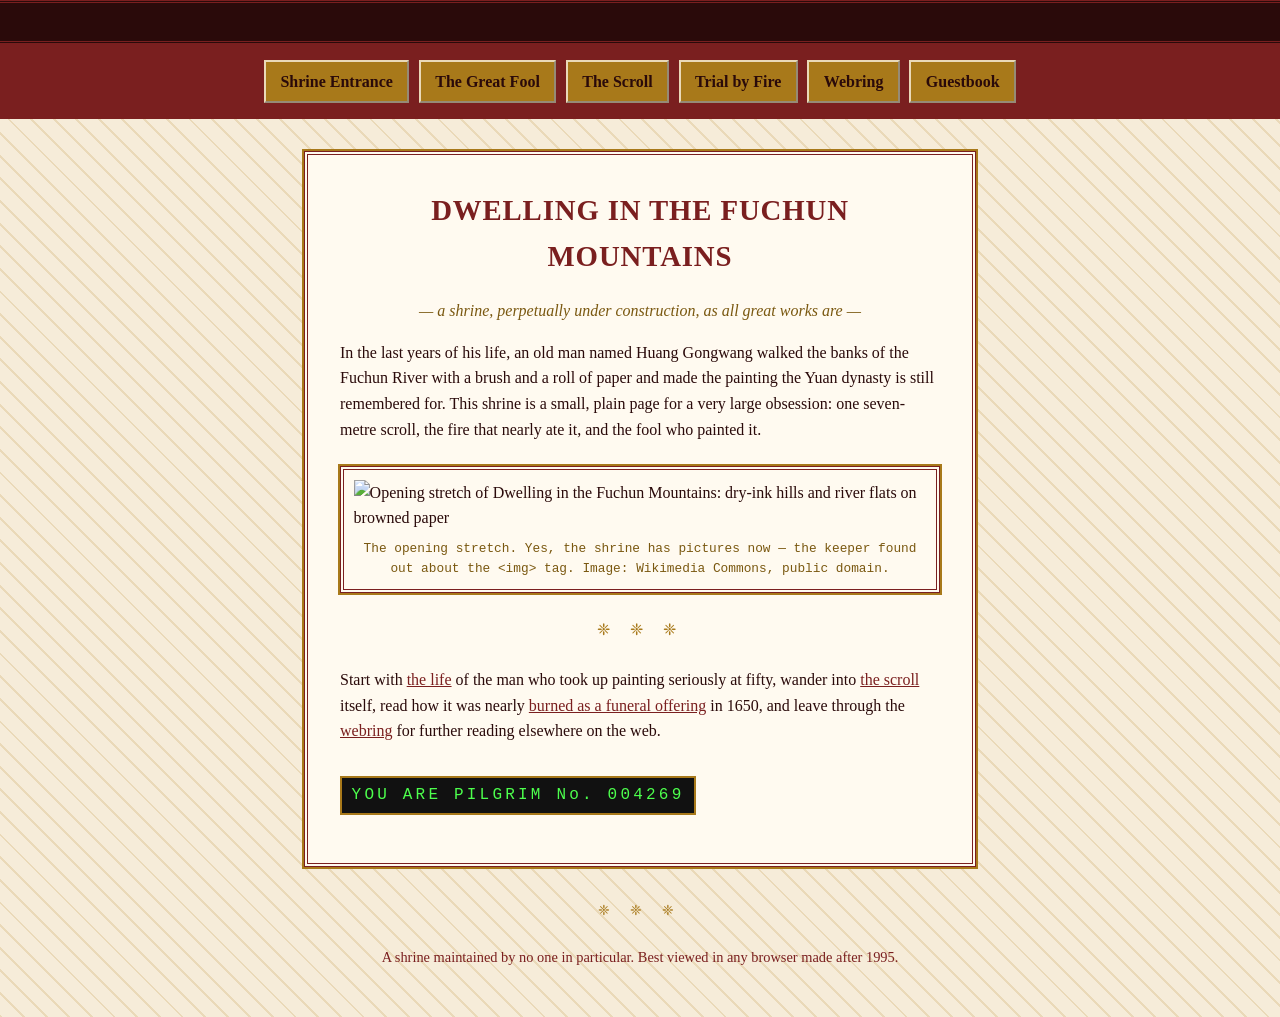
==== index.html @ 2558cc36 "riff: hang the paintings and reopen the guestbook Hotlink the scroll itself from Wikimedia Commons —" ====
<!doctype html>
<html lang="en">
  <head>
    <meta charset="UTF-8" />
    <meta name="viewport" content="width=device-width, initial-scale=1.0" />
    <title>The Fuchun Shrine ~ Dwelling in the Fuchun Mountains</title>
    <link rel="stylesheet" href="./styles.css" />
  </head>
  <body>
    <div class="ticker" aria-hidden="true">
      <p class="ticker-track">
        ☆ WELCOME, PILGRIM, TO THE FUCHUN SHRINE ☆ PAINTED 1348&ndash;1350 ☆
        BEST VIEWED AT 800&times;600 ☆ NO FRAMES · NO PLUGINS · NO JAVASCRIPT ☆
        WELCOME, PILGRIM, TO THE FUCHUN SHRINE ☆ PAINTED 1348&ndash;1350 ☆ BEST
        VIEWED AT 800&times;600 ☆ NO FRAMES · NO PLUGINS · NO JAVASCRIPT ☆
      </p>
    </div>
    <header>
      <nav aria-label="Primary">
        <a href="./index.html">Shrine Entrance</a>
        <a href="./life.html">The Great Fool</a>
        <a href="./scroll.html">The Scroll</a>
        <a href="./fire.html">Trial by Fire</a>
        <a href="./links.html">Webring</a>
        <a href="./guestbook.html">Guestbook</a>
      </nav>
    </header>
    <main>
      <h1>Dwelling in the Fuchun Mountains</h1>
      <p class="subtitle blink">
        — a shrine, perpetually under construction, as all great works are —
      </p>

      <p data-testid="intro">
        In the last years of his life, an old man named Huang Gongwang walked
        the banks of the Fuchun River with a brush and a roll of paper and
        made the painting the Yuan dynasty is still remembered for. This
        shrine is a small, plain page for a very large obsession: one
        seven-metre scroll, the fire that nearly ate it, and the fool who
        painted it.
      </p>

      <figure class="plate">
        <img
          src="https://upload.wikimedia.org/wikipedia/commons/d/d2/Dwelling_in_the_Fuchun_Mountains_%28first_half%29.JPG"
          alt="Opening stretch of Dwelling in the Fuchun Mountains: dry-ink hills and river flats on browned paper"
          loading="lazy"
        />
        <figcaption>
          The opening stretch. Yes, the shrine has pictures now &mdash; the
          keeper found out about the &lt;img&gt; tag. Image: Wikimedia
          Commons, public domain.
        </figcaption>
      </figure>

      <p class="divider" aria-hidden="true">❈ ❈ ❈</p>

      <p>
        Start with <a href="./life.html">the life</a> of the man who took up
        painting seriously at fifty, wander into
        <a href="./scroll.html">the scroll</a> itself, read how it was nearly
        <a href="./fire.html">burned as a funeral offering</a> in 1650, and
        leave through the <a href="./links.html">webring</a> for further
        reading elsewhere on the web.
      </p>

      <p class="counter">YOU ARE PILGRIM No. 004269</p>
    </main>
    <footer>
      <p class="divider" aria-hidden="true">❈ ❈ ❈</p>
      <p>
        A shrine maintained by no one in particular. Best viewed in any
        browser made after 1995.
      </p>
    </footer>
  </body>
</html>
---- styles.css ----
:root {
  --ink: #2a0a0a;
  --seal: #7a1f1f;
  --gold: #a8791a;
  --gold-deep: #7a5810;
  --parchment: #f6ecd9;
  --parchment-dark: #ead9b8;
  --paper: #fffaf0;
}

* {
  box-sizing: border-box;
}

body {
  margin: 0;
  padding: 0;
  font-family: Georgia, "Times New Roman", serif;
  color: var(--ink);
  background-color: var(--parchment);
  background-image: repeating-linear-gradient(
    45deg,
    var(--parchment-dark) 0,
    var(--parchment-dark) 2px,
    transparent 2px,
    transparent 16px
  );
  line-height: 1.6;
}

a {
  color: var(--seal);
}

a:visited {
  color: #55365a;
}

/* the marquee every good shrine deserves */
.ticker {
  overflow: hidden;
  white-space: nowrap;
  border-top: 3px double var(--seal);
  border-bottom: 3px double var(--seal);
  background: var(--ink);
}

.ticker-track {
  display: inline-block;
  margin: 0;
  padding: 0.4rem 0 0.4rem 100%;
  color: var(--gold);
  font-weight: bold;
  letter-spacing: 0.05em;
  animation: ticker 26s linear infinite;
}

@keyframes ticker {
  from {
    transform: translateX(0);
  }

  to {
    transform: translateX(-100%);
  }
}

.blink {
  animation: blink 1.6s steps(1) infinite;
}

@keyframes blink {
  50% {
    opacity: 0.15;
  }
}

@media (prefers-reduced-motion: reduce) {
  .ticker-track,
  .blink {
    animation: none;
  }
}

header nav[aria-label="Primary"] {
  display: flex;
  flex-wrap: wrap;
  justify-content: center;
  gap: 0.6rem;
  padding: 1rem;
  background: var(--seal);
}

header nav[aria-label="Primary"] a {
  display: inline-block;
  padding: 0.4rem 0.9rem;
  border: 2px outset var(--parchment-dark);
  background: var(--gold);
  color: var(--ink);
  font-weight: bold;
  text-decoration: none;
}

header nav[aria-label="Primary"] a:hover,
header nav[aria-label="Primary"] a:focus {
  border-style: inset;
}

main {
  max-width: 42rem;
  margin: 2rem auto;
  padding: 2rem;
  background: var(--paper);
  border: 4px double var(--seal);
  box-shadow: 0 0 0 2px var(--gold);
}

h1 {
  margin-top: 0;
  color: var(--seal);
  font-size: 1.8rem;
  letter-spacing: 0.03em;
  text-align: center;
  text-transform: uppercase;
}

h2 {
  color: var(--seal);
  border-bottom: 2px solid var(--gold);
  padding-bottom: 0.2rem;
}

.subtitle {
  margin-top: 0;
  color: var(--gold-deep);
  font-style: italic;
  text-align: center;
}

.divider {
  margin: 1.5rem 0;
  color: var(--gold);
  letter-spacing: 0.5rem;
  text-align: center;
}

.counter {
  display: inline-block;
  margin-top: 1rem;
  padding: 0.3rem 0.6rem;
  border: 2px solid var(--gold);
  background: #111;
  color: #4dff4d;
  font-family: "Courier New", monospace;
  letter-spacing: 0.2rem;
}

.badges {
  display: flex;
  flex-wrap: wrap;
  gap: 0.5rem;
  justify-content: center;
  margin: 1.5rem 0;
  padding: 0;
  list-style: none;
}

.badges li {
  padding: 0.35rem 0.7rem;
  border: 2px ridge var(--gold);
  background: var(--parchment-dark);
  font-family: "Courier New", monospace;
  font-size: 0.8rem;
  text-align: center;
}

blockquote {
  margin: 1.5rem 0;
  padding: 0.5rem 1rem;
  border-left: 4px solid var(--gold);
  background: var(--parchment);
  font-style: italic;
}

.guestbook {
  margin: 0;
  padding: 0;
  list-style: none;
}

.guestbook .entry + .entry {
  margin-top: 1.2rem;
  border-top: 1px dashed var(--gold);
  padding-top: 1.2rem;
}

.entry-meta {
  margin: 0 0 0.3rem;
  color: var(--gold-deep);
  font-family: "Courier New", monospace;
  font-size: 0.85rem;
}

/* plates: hotlinked from Commons, public domain, the 1999 way */
.plate {
  margin: 1.5rem 0;
  padding: 0.6rem;
  border: 4px double var(--seal);
  background: var(--paper);
  box-shadow: 0 0 0 2px var(--gold);
}

.plate img {
  display: block;
  width: 100%;
  height: auto;
}

.plate figcaption {
  margin-top: 0.5rem;
  color: var(--gold-deep);
  font-family: "Courier New", monospace;
  font-size: 0.8rem;
  text-align: center;
}

/* the whole scroll in one strip; the scrollbar is the table edge */
.unroll {
  overflow-x: auto;
}

.unroll img {
  height: 160px;
  width: auto;
  max-width: none;
}

.sign-form {
  margin: 1.5rem 0;
  padding: 1rem;
  border: 2px ridge var(--gold);
  background: var(--parchment);
}

.sign-form label {
  display: block;
  margin-top: 0.8rem;
  color: var(--gold-deep);
  font-family: "Courier New", monospace;
  font-size: 0.85rem;
}

.sign-form input,
.sign-form textarea {
  display: block;
  width: 100%;
  margin-top: 0.2rem;
  padding: 0.4rem;
  border: 2px inset var(--parchment-dark);
  background: var(--paper);
  color: var(--ink);
  font-family: Georgia, "Times New Roman", serif;
  font-size: 1rem;
}

.sign-form button {
  margin-top: 1rem;
  padding: 0.4rem 1.2rem;
  border: 2px outset var(--parchment-dark);
  background: var(--gold);
  color: var(--ink);
  font-family: Georgia, "Times New Roman", serif;
  font-size: 1rem;
  font-weight: bold;
  cursor: pointer;
}

.sign-form button:hover,
.sign-form button:focus {
  border-style: inset;
}

footer {
  max-width: 42rem;
  margin: 0 auto 3rem;
  padding: 0 2rem;
  color: var(--seal);
  font-size: 0.9rem;
  text-align: center;
}
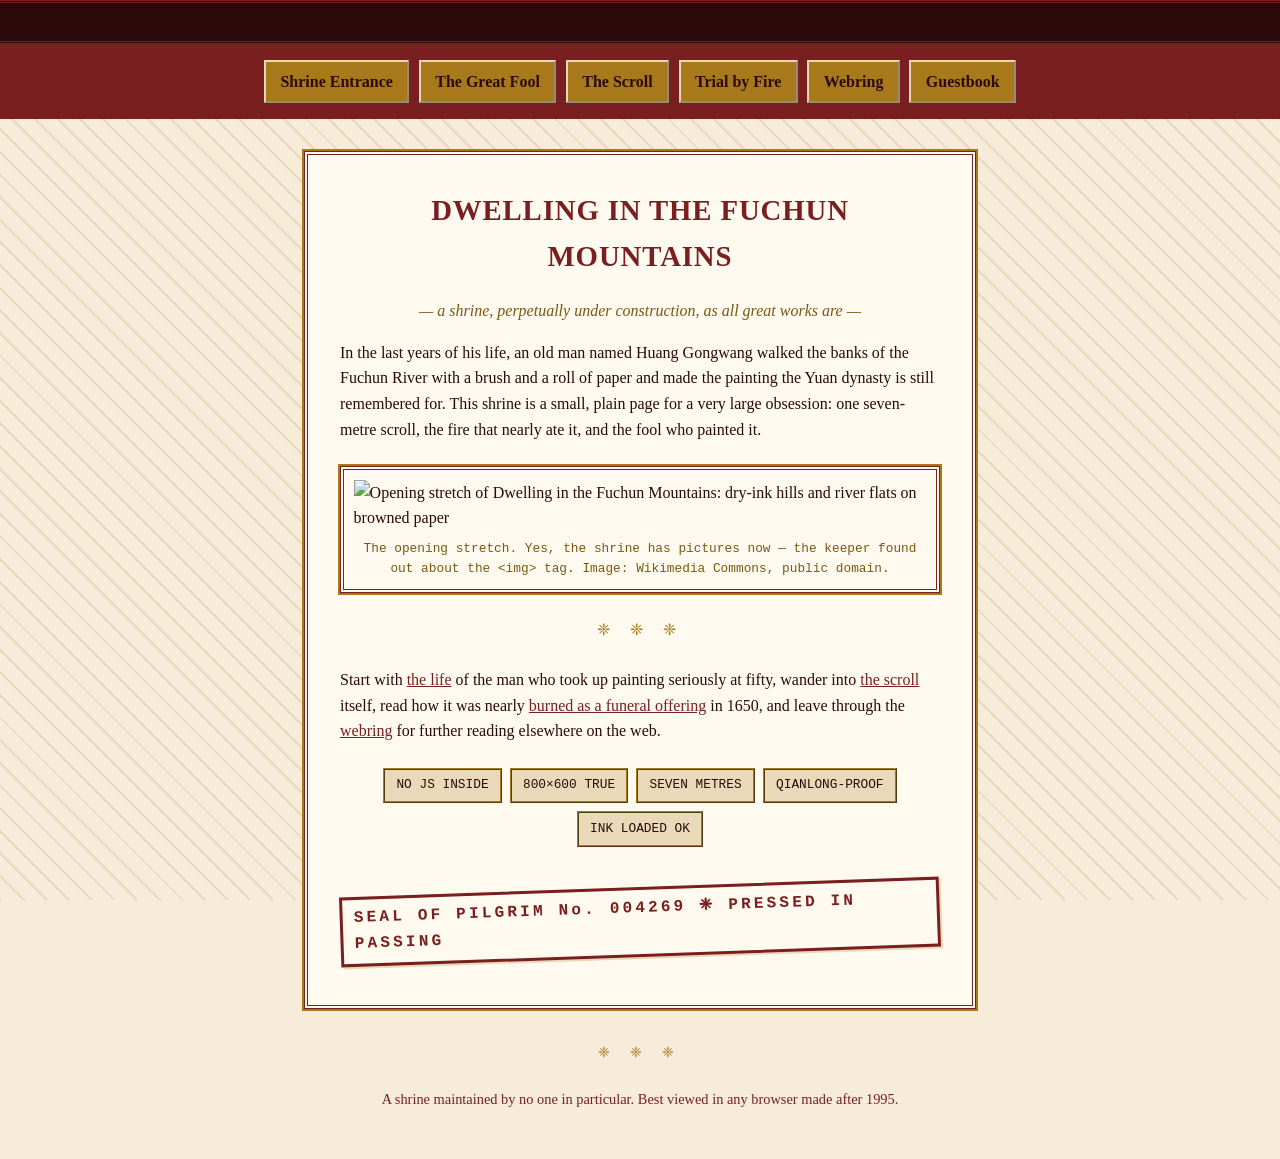
==== commit a92fce38: "riff: painting behind the parchment, seal counter, stickers, wet ink Co-Authored-By: Claude Fable 5 " ====
--- a/index.html
+++ b/index.html
@@ -64,7 +64,15 @@
         reading elsewhere on the web.
       </p>
 
-      <p class="counter">YOU ARE PILGRIM No. 004269</p>
+      <ul class="badges">
+        <li>NO JS INSIDE</li>
+        <li>800&times;600 TRUE</li>
+        <li>SEVEN METRES</li>
+        <li>QIANLONG-PROOF</li>
+        <li>INK LOADED OK</li>
+      </ul>
+
+      <p class="counter">SEAL OF PILGRIM No. 004269 ❈ PRESSED IN PASSING</p>
     </main>
     <footer>
       <p class="divider" aria-hidden="true">❈ ❈ ❈</p>
--- a/styles.css
+++ b/styles.css
@@ -18,13 +18,18 @@
   font-family: Georgia, "Times New Roman", serif;
   color: var(--ink);
   background-color: var(--parchment);
-  background-image: repeating-linear-gradient(
-    45deg,
-    var(--parchment-dark) 0,
-    var(--parchment-dark) 2px,
-    transparent 2px,
-    transparent 16px
-  );
+  background-image:
+    repeating-linear-gradient(
+      45deg,
+      var(--parchment-dark) 0,
+      var(--parchment-dark) 2px,
+      transparent 2px,
+      transparent 16px
+    ),
+    linear-gradient(rgb(246 236 217 / 88%), rgb(246 236 217 / 88%)),
+    url("https://upload.wikimedia.org/wikipedia/commons/d/d2/Dwelling_in_the_Fuchun_Mountains_%28first_half%29.JPG");
+  background-size: auto, auto, cover;
+  background-attachment: fixed;
   line-height: 1.6;
 }
 
@@ -144,15 +149,19 @@
   text-align: center;
 }
 
+/* the counter is a collector's seal now; the scroll has dozens, one more won't hurt */
 .counter {
   display: inline-block;
   margin-top: 1rem;
-  padding: 0.3rem 0.6rem;
-  border: 2px solid var(--gold);
-  background: #111;
-  color: #4dff4d;
-  font-family: "Courier New", monospace;
+  padding: 0.4rem 0.7rem;
+  border: 3px solid var(--seal);
+  background: var(--paper);
+  color: var(--seal);
+  font-family: "Courier New", monospace;
+  font-weight: bold;
   letter-spacing: 0.2rem;
+  transform: rotate(-2deg);
+  box-shadow: 2px 2px 0 var(--parchment-dark);
 }
 
 .badges {
@@ -233,6 +242,21 @@
   height: 160px;
   width: auto;
   max-width: none;
+}
+
+/* wet ink: the entry exists only while #your-mark is targeted */
+.guestbook .ghost {
+  display: none;
+}
+
+.guestbook .ghost:target {
+  display: list-item;
+}
+
+.guestbook .ghost:not(:target) + .entry {
+  margin-top: 0;
+  border-top: none;
+  padding-top: 0;
 }
 
 .sign-form {
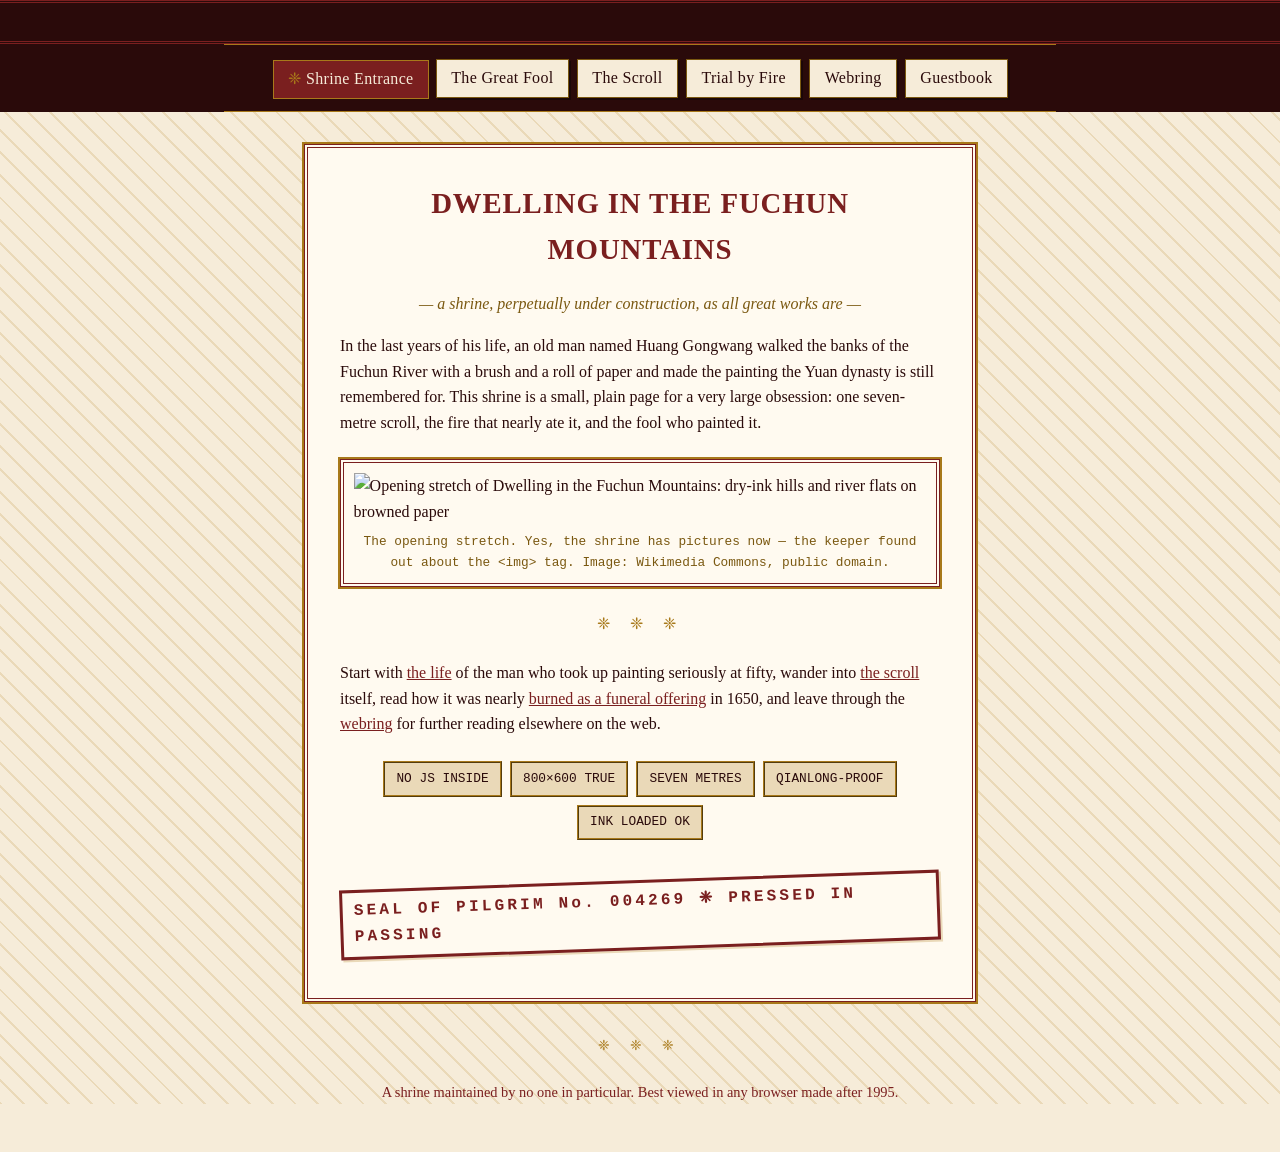
==== commit 7c384402: "riff: nav as scroll mounting, rotating paintings, portrait, no blink The nav is now dark mounting-si" ====
--- a/index.html
+++ b/index.html
@@ -1,5 +1,5 @@
 <!doctype html>
-<html lang="en">
+<html lang="en" class="hall-1">
   <head>
     <meta charset="UTF-8" />
     <meta name="viewport" content="width=device-width, initial-scale=1.0" />
@@ -17,7 +17,7 @@
     </div>
     <header>
       <nav aria-label="Primary">
-        <a href="./index.html">Shrine Entrance</a>
+        <a href="./index.html" aria-current="page">Shrine Entrance</a>
         <a href="./life.html">The Great Fool</a>
         <a href="./scroll.html">The Scroll</a>
         <a href="./fire.html">Trial by Fire</a>
@@ -27,7 +27,7 @@
     </header>
     <main>
       <h1>Dwelling in the Fuchun Mountains</h1>
-      <p class="subtitle blink">
+      <p class="subtitle">
         — a shrine, perpetually under construction, as all great works are —
       </p>
 
--- a/styles.css
+++ b/styles.css
@@ -12,12 +12,77 @@
   box-sizing: border-box;
 }
 
+/* The shrine rehangs itself. Which painting is up behind the paper depends on
+   which hall you walked into and how long you've lingered in it — six works,
+   an hour of wall time, each hall starting somewhere else in the cycle. */
+html {
+  background-color: var(--parchment);
+  background-position: center;
+  background-size: cover;
+  background-attachment: fixed;
+  animation: rehang 360s steps(1) infinite;
+}
+
+@keyframes rehang {
+  0% {
+    background-image: url("https://upload.wikimedia.org/wikipedia/commons/d/d2/Dwelling_in_the_Fuchun_Mountains_%28first_half%29.JPG");
+  }
+
+  16.66% {
+    background-image: url("https://upload.wikimedia.org/wikipedia/commons/thumb/7/7e/Dwelling_in_the_Fuchun_Mountains_%28second_half%29.jpg/1920px-Dwelling_in_the_Fuchun_Mountains_%28second_half%29.jpg");
+  }
+
+  33.33% {
+    background-image: url("https://upload.wikimedia.org/wikipedia/commons/thumb/a/af/%E5%AF%8C%E6%98%A5%E5%B1%B1%E5%B1%85%E5%9C%96%28%E5%89%A9%E5%B1%B1%E5%9C%96%29.jpg/1920px-%E5%AF%8C%E6%98%A5%E5%B1%B1%E5%B1%85%E5%9C%96%28%E5%89%A9%E5%B1%B1%E5%9C%96%29.jpg");
+  }
+
+  50% {
+    background-image: url("https://upload.wikimedia.org/wikipedia/commons/thumb/e/ee/%E9%BB%84%E5%85%AC%E6%9C%9B%E5%A4%A9%E6%B1%A0%E7%9F%B3%E5%A3%81%E5%9B%BE%E8%BD%B4.png/1920px-%E9%BB%84%E5%85%AC%E6%9C%9B%E5%A4%A9%E6%B1%A0%E7%9F%B3%E5%A3%81%E5%9B%BE%E8%BD%B4.png");
+  }
+
+  66.66% {
+    background-image: url("https://upload.wikimedia.org/wikipedia/commons/thumb/5/5f/%E9%BB%84%E5%85%AC%E6%9C%9B%E4%B9%9D%E5%B3%B0%E9%9B%AA%E9%9C%81%E5%9B%BE%E8%BD%B4.png/960px-%E9%BB%84%E5%85%AC%E6%9C%9B%E4%B9%9D%E5%B3%B0%E9%9B%AA%E9%9C%81%E5%9B%BE%E8%BD%B4.png");
+  }
+
+  83.33% {
+    background-image: url("https://upload.wikimedia.org/wikipedia/commons/thumb/6/6d/%E5%AF%8C%E6%98%A5%E5%B1%B1%E5%B1%85%E5%9C%96%28%E7%84%A1%E7%94%A8%E5%B8%AB%E5%8D%B7%29.jpg/3840px-%E5%AF%8C%E6%98%A5%E5%B1%B1%E5%B1%85%E5%9C%96%28%E7%84%A1%E7%94%A8%E5%B8%AB%E5%8D%B7%29.jpg");
+  }
+}
+
+.hall-2 {
+  animation-delay: -60s;
+}
+
+.hall-3 {
+  animation-delay: -120s;
+}
+
+.hall-4 {
+  animation-delay: -180s;
+}
+
+.hall-5 {
+  animation-delay: -240s;
+}
+
+.hall-6 {
+  animation-delay: -300s;
+}
+
+/* still varied per hall, just no longer rehanging under you */
+@media (prefers-reduced-motion: reduce) {
+  html {
+    animation-play-state: paused;
+  }
+}
+
 body {
+  min-height: 100vh;
   margin: 0;
   padding: 0;
   font-family: Georgia, "Times New Roman", serif;
   color: var(--ink);
-  background-color: var(--parchment);
+  background-color: transparent;
   background-image:
     repeating-linear-gradient(
       45deg,
@@ -26,10 +91,7 @@
       transparent 2px,
       transparent 16px
     ),
-    linear-gradient(rgb(246 236 217 / 88%), rgb(246 236 217 / 88%)),
-    url("https://upload.wikimedia.org/wikipedia/commons/d/d2/Dwelling_in_the_Fuchun_Mountains_%28first_half%29.JPG");
-  background-size: auto, auto, cover;
-  background-attachment: fixed;
+    linear-gradient(rgb(246 236 217 / 88%), rgb(246 236 217 / 88%));
   line-height: 1.6;
 }
 
@@ -87,28 +149,67 @@
   }
 }
 
+/* the nav is the scroll's mounting: dark silk, gold hairlines, paper title-slips */
+header {
+  background: var(--ink);
+}
+
 header nav[aria-label="Primary"] {
   display: flex;
   flex-wrap: wrap;
   justify-content: center;
-  gap: 0.6rem;
-  padding: 1rem;
-  background: var(--seal);
+  gap: 0.5rem;
+  max-width: 52rem;
+  margin: 0 auto;
+  padding: 0.9rem 1rem;
+  box-shadow:
+    inset 0 1px 0 var(--gold),
+    inset 0 -1px 0 var(--gold);
 }
 
 header nav[aria-label="Primary"] a {
   display: inline-block;
-  padding: 0.4rem 0.9rem;
-  border: 2px outset var(--parchment-dark);
+  padding: 0.35rem 0.9rem;
+  border: 1px solid var(--gold-deep);
+  background: var(--parchment);
+  box-shadow: 2px 2px 0 rgb(0 0 0 / 35%);
+  color: var(--ink);
+  letter-spacing: 0.02em;
+  text-decoration: none;
+}
+
+header nav[aria-label="Primary"] a:hover {
+  background: var(--gold);
+  box-shadow: 1px 1px 0 rgb(0 0 0 / 35%);
+  transform: translate(1px, 1px);
+}
+
+/* the slip for the hall you're standing in, stamped and pressed flat */
+header nav[aria-label="Primary"] a[aria-current="page"] {
+  border-color: var(--gold);
+  background: var(--seal);
+  box-shadow: none;
+  color: var(--parchment);
+  transform: translate(1px, 1px);
+}
+
+header nav[aria-label="Primary"] a[aria-current="page"]::before {
+  content: "❈ ";
+  color: var(--gold);
+}
+
+:focus-visible {
+  outline: 3px solid var(--seal);
+  outline-offset: 2px;
+}
+
+header nav[aria-label="Primary"] a:focus-visible {
+  outline-color: var(--gold);
+}
+
+::selection {
   background: var(--gold);
   color: var(--ink);
-  font-weight: bold;
-  text-decoration: none;
-}
-
-header nav[aria-label="Primary"] a:hover,
-header nav[aria-label="Primary"] a:focus {
-  border-style: inset;
 }
 
 main {
@@ -225,6 +326,11 @@
   height: auto;
 }
 
+.plate.portrait {
+  max-width: 20rem;
+  margin-inline: auto;
+}
+
 .plate figcaption {
   margin-top: 0.5rem;
   color: var(--gold-deep);
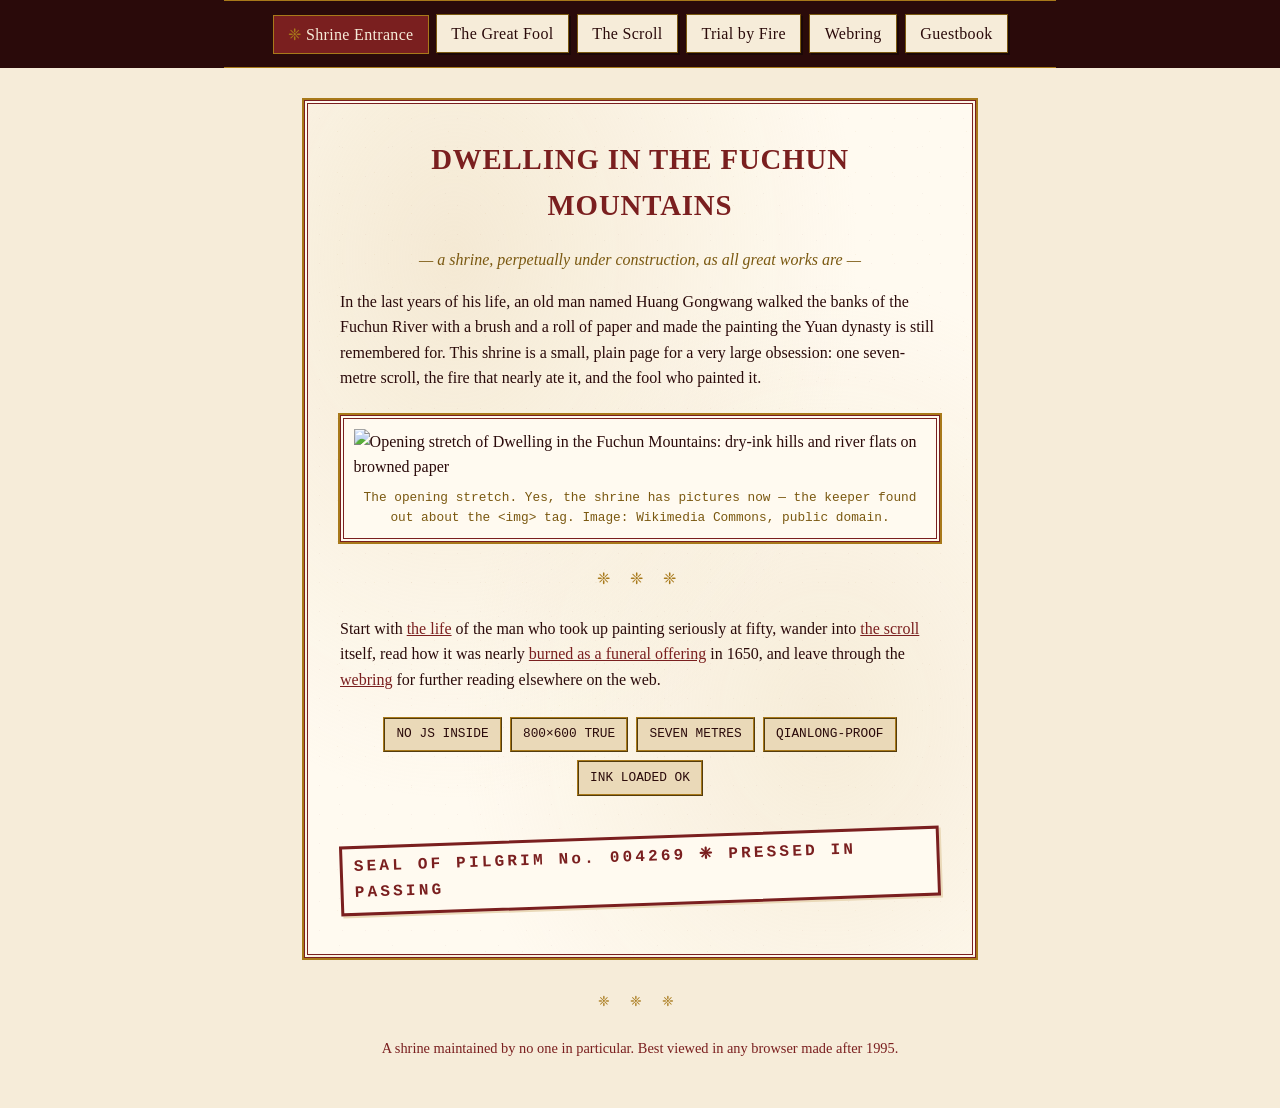
==== commit 9c1cc2ce: "riff: strip the marquee and the hatching, lay real paper under the text The scrolling ticker is gone" ====
--- a/index.html
+++ b/index.html
@@ -7,14 +7,6 @@
     <link rel="stylesheet" href="./styles.css" />
   </head>
   <body>
-    <div class="ticker" aria-hidden="true">
-      <p class="ticker-track">
-        ☆ WELCOME, PILGRIM, TO THE FUCHUN SHRINE ☆ PAINTED 1348&ndash;1350 ☆
-        BEST VIEWED AT 800&times;600 ☆ NO FRAMES · NO PLUGINS · NO JAVASCRIPT ☆
-        WELCOME, PILGRIM, TO THE FUCHUN SHRINE ☆ PAINTED 1348&ndash;1350 ☆ BEST
-        VIEWED AT 800&times;600 ☆ NO FRAMES · NO PLUGINS · NO JAVASCRIPT ☆
-      </p>
-    </div>
     <header>
       <nav aria-label="Primary">
         <a href="./index.html" aria-current="page">Shrine Entrance</a>
--- a/styles.css
+++ b/styles.css
@@ -83,15 +83,10 @@
   font-family: Georgia, "Times New Roman", serif;
   color: var(--ink);
   background-color: transparent;
-  background-image:
-    repeating-linear-gradient(
-      45deg,
-      var(--parchment-dark) 0,
-      var(--parchment-dark) 2px,
-      transparent 2px,
-      transparent 16px
-    ),
-    linear-gradient(rgb(246 236 217 / 88%), rgb(246 236 217 / 88%));
+  background-image: linear-gradient(
+    rgb(246 236 217 / 80%),
+    rgb(246 236 217 / 80%)
+  );
   line-height: 1.6;
 }
 
@@ -101,52 +96,6 @@
 
 a:visited {
   color: #55365a;
-}
-
-/* the marquee every good shrine deserves */
-.ticker {
-  overflow: hidden;
-  white-space: nowrap;
-  border-top: 3px double var(--seal);
-  border-bottom: 3px double var(--seal);
-  background: var(--ink);
-}
-
-.ticker-track {
-  display: inline-block;
-  margin: 0;
-  padding: 0.4rem 0 0.4rem 100%;
-  color: var(--gold);
-  font-weight: bold;
-  letter-spacing: 0.05em;
-  animation: ticker 26s linear infinite;
-}
-
-@keyframes ticker {
-  from {
-    transform: translateX(0);
-  }
-
-  to {
-    transform: translateX(-100%);
-  }
-}
-
-.blink {
-  animation: blink 1.6s steps(1) infinite;
-}
-
-@keyframes blink {
-  50% {
-    opacity: 0.15;
-  }
-}
-
-@media (prefers-reduced-motion: reduce) {
-  .ticker-track,
-  .blink {
-    animation: none;
-  }
 }
 
 /* the nav is the scroll's mounting: dark silk, gold hairlines, paper title-slips */
@@ -212,11 +161,39 @@
   color: var(--ink);
 }
 
+/* laid paper: scattered fibre flecks on no particular axis, over a soft uneven
+   mottle, the way a hand-made sheet dries thicker in some places than others */
 main {
   max-width: 42rem;
   margin: 2rem auto;
   padding: 2rem;
-  background: var(--paper);
+  background-color: var(--paper);
+  background-image:
+    radial-gradient(rgb(122 31 31 / 5%) 0.6px, transparent 0.7px),
+    radial-gradient(rgb(168 121 26 / 6%) 0.5px, transparent 0.6px),
+    radial-gradient(rgb(42 10 10 / 4%) 0.4px, transparent 0.5px),
+    radial-gradient(
+      ellipse at 22% 18%,
+      rgb(234 217 184 / 50%) 0,
+      transparent 55%
+    ),
+    radial-gradient(
+      ellipse at 78% 72%,
+      rgb(234 217 184 / 42%) 0,
+      transparent 50%
+    );
+  background-position:
+    0 0,
+    11px 7px,
+    5px 19px,
+    0 0,
+    0 0;
+  background-size:
+    23px 29px,
+    37px 41px,
+    53px 47px,
+    100% 100%,
+    100% 100%;
   border: 4px double var(--seal);
   box-shadow: 0 0 0 2px var(--gold);
 }
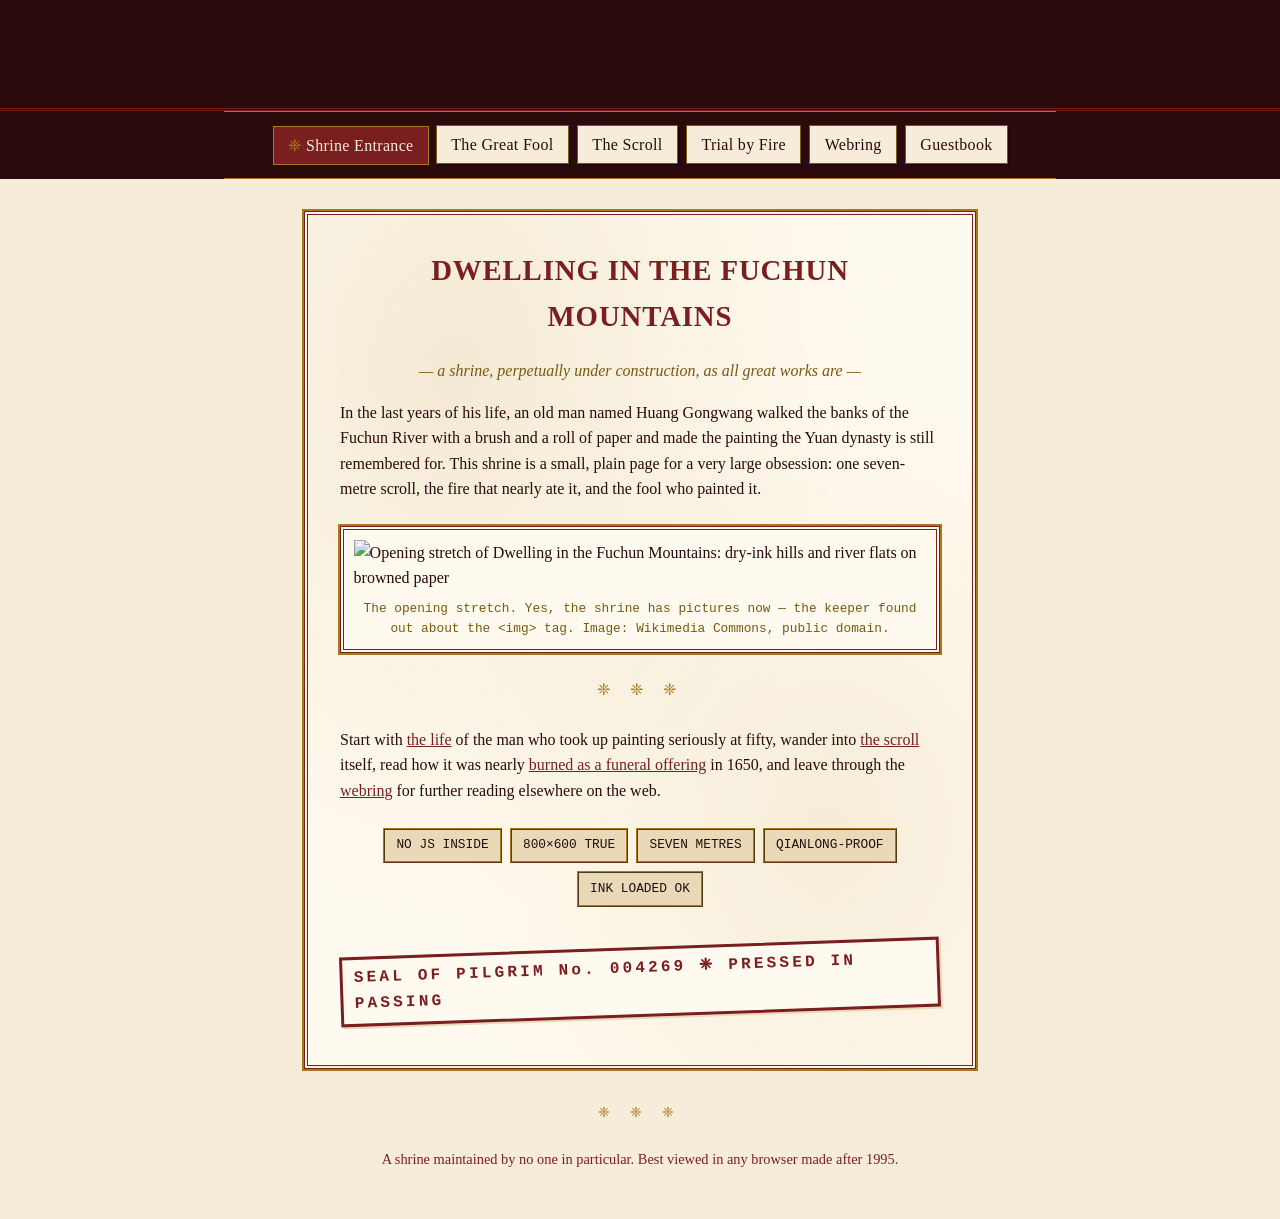
==== commit 36669144: "riff: an endless runner at the top of every hall Seven metres of Fuchun river valley panning past fo" ====
--- a/index.html
+++ b/index.html
@@ -7,6 +7,12 @@
     <link rel="stylesheet" href="./styles.css" />
   </head>
   <body>
+    <div class="runner" aria-hidden="true">
+      <div class="runner-track">
+        <img src="https://upload.wikimedia.org/wikipedia/commons/thumb/6/6d/%E5%AF%8C%E6%98%A5%E5%B1%B1%E5%B1%85%E5%9C%96%28%E7%84%A1%E7%94%A8%E5%B8%AB%E5%8D%B7%29.jpg/3840px-%E5%AF%8C%E6%98%A5%E5%B1%B1%E5%B1%85%E5%9C%96%28%E7%84%A1%E7%94%A8%E5%B8%AB%E5%8D%B7%29.jpg" alt="" />
+        <img src="https://upload.wikimedia.org/wikipedia/commons/thumb/6/6d/%E5%AF%8C%E6%98%A5%E5%B1%B1%E5%B1%85%E5%9C%96%28%E7%84%A1%E7%94%A8%E5%B8%AB%E5%8D%B7%29.jpg/3840px-%E5%AF%8C%E6%98%A5%E5%B1%B1%E5%B1%85%E5%9C%96%28%E7%84%A1%E7%94%A8%E5%B8%AB%E5%8D%B7%29.jpg" alt="" />
+      </div>
+    </div>
     <header>
       <nav aria-label="Primary">
         <a href="./index.html" aria-current="page">Shrine Entrance</a>
--- a/styles.css
+++ b/styles.css
@@ -17,6 +17,10 @@
    an hour of wall time, each hall starting somewhere else in the cycle. */
 html {
   background-color: var(--parchment);
+  background-image:
+    linear-gradient(rgb(246 236 217 / 45%), rgb(246 236 217 / 45%)),
+    url("https://upload.wikimedia.org/wikipedia/commons/d/d2/Dwelling_in_the_Fuchun_Mountains_%28first_half%29.JPG");
+  background-repeat: no-repeat;
   background-position: center;
   background-size: cover;
   background-attachment: fixed;
@@ -25,27 +29,39 @@
 
 @keyframes rehang {
   0% {
-    background-image: url("https://upload.wikimedia.org/wikipedia/commons/d/d2/Dwelling_in_the_Fuchun_Mountains_%28first_half%29.JPG");
+    background-image:
+      linear-gradient(rgb(246 236 217 / 45%), rgb(246 236 217 / 45%)),
+      url("https://upload.wikimedia.org/wikipedia/commons/d/d2/Dwelling_in_the_Fuchun_Mountains_%28first_half%29.JPG");
   }
 
   16.66% {
-    background-image: url("https://upload.wikimedia.org/wikipedia/commons/thumb/7/7e/Dwelling_in_the_Fuchun_Mountains_%28second_half%29.jpg/1920px-Dwelling_in_the_Fuchun_Mountains_%28second_half%29.jpg");
+    background-image:
+      linear-gradient(rgb(246 236 217 / 45%), rgb(246 236 217 / 45%)),
+      url("https://upload.wikimedia.org/wikipedia/commons/thumb/b/b9/Huang_Gongwang._Clearing_After_Sudden_Snow._ca._1340._104%2C6_cm_long.Palace_Museum%2C_Beijing.jpg/1920px-Huang_Gongwang._Clearing_After_Sudden_Snow._ca._1340._104%2C6_cm_long.Palace_Museum%2C_Beijing.jpg");
   }
 
   33.33% {
-    background-image: url("https://upload.wikimedia.org/wikipedia/commons/thumb/a/af/%E5%AF%8C%E6%98%A5%E5%B1%B1%E5%B1%85%E5%9C%96%28%E5%89%A9%E5%B1%B1%E5%9C%96%29.jpg/1920px-%E5%AF%8C%E6%98%A5%E5%B1%B1%E5%B1%85%E5%9C%96%28%E5%89%A9%E5%B1%B1%E5%9C%96%29.jpg");
+    background-image:
+      linear-gradient(rgb(246 236 217 / 45%), rgb(246 236 217 / 45%)),
+      url("https://upload.wikimedia.org/wikipedia/commons/thumb/f/f9/Huang_Gongwang._Dwelling_in_the_Fuchun_Mountains._detail._National_Palace_Museum%2C_Taipei.jpg/1920px-Huang_Gongwang._Dwelling_in_the_Fuchun_Mountains._detail._National_Palace_Museum%2C_Taipei.jpg");
   }
 
   50% {
-    background-image: url("https://upload.wikimedia.org/wikipedia/commons/thumb/e/ee/%E9%BB%84%E5%85%AC%E6%9C%9B%E5%A4%A9%E6%B1%A0%E7%9F%B3%E5%A3%81%E5%9B%BE%E8%BD%B4.png/1920px-%E9%BB%84%E5%85%AC%E6%9C%9B%E5%A4%A9%E6%B1%A0%E7%9F%B3%E5%A3%81%E5%9B%BE%E8%BD%B4.png");
+    background-image:
+      linear-gradient(rgb(246 236 217 / 45%), rgb(246 236 217 / 45%)),
+      url("https://upload.wikimedia.org/wikipedia/commons/thumb/e/ee/%E9%BB%84%E5%85%AC%E6%9C%9B%E5%A4%A9%E6%B1%A0%E7%9F%B3%E5%A3%81%E5%9B%BE%E8%BD%B4.png/1920px-%E9%BB%84%E5%85%AC%E6%9C%9B%E5%A4%A9%E6%B1%A0%E7%9F%B3%E5%A3%81%E5%9B%BE%E8%BD%B4.png");
   }
 
   66.66% {
-    background-image: url("https://upload.wikimedia.org/wikipedia/commons/thumb/5/5f/%E9%BB%84%E5%85%AC%E6%9C%9B%E4%B9%9D%E5%B3%B0%E9%9B%AA%E9%9C%81%E5%9B%BE%E8%BD%B4.png/960px-%E9%BB%84%E5%85%AC%E6%9C%9B%E4%B9%9D%E5%B3%B0%E9%9B%AA%E9%9C%81%E5%9B%BE%E8%BD%B4.png");
+    background-image:
+      linear-gradient(rgb(246 236 217 / 45%), rgb(246 236 217 / 45%)),
+      url("https://upload.wikimedia.org/wikipedia/commons/thumb/5/5f/%E9%BB%84%E5%85%AC%E6%9C%9B%E4%B9%9D%E5%B3%B0%E9%9B%AA%E9%9C%81%E5%9B%BE%E8%BD%B4.png/960px-%E9%BB%84%E5%85%AC%E6%9C%9B%E4%B9%9D%E5%B3%B0%E9%9B%AA%E9%9C%81%E5%9B%BE%E8%BD%B4.png");
   }
 
   83.33% {
-    background-image: url("https://upload.wikimedia.org/wikipedia/commons/thumb/6/6d/%E5%AF%8C%E6%98%A5%E5%B1%B1%E5%B1%85%E5%9C%96%28%E7%84%A1%E7%94%A8%E5%B8%AB%E5%8D%B7%29.jpg/3840px-%E5%AF%8C%E6%98%A5%E5%B1%B1%E5%B1%85%E5%9C%96%28%E7%84%A1%E7%94%A8%E5%B8%AB%E5%8D%B7%29.jpg");
+    background-image:
+      linear-gradient(rgb(246 236 217 / 45%), rgb(246 236 217 / 45%)),
+      url("https://upload.wikimedia.org/wikipedia/commons/1/1b/%E9%BB%84%E5%85%AC%E6%9C%9B%E4%B8%B9%E5%B4%96%E7%8E%89%E6%A0%91%E5%9B%BE%E8%BD%B4.png");
   }
 }
 
@@ -82,11 +98,7 @@
   padding: 0;
   font-family: Georgia, "Times New Roman", serif;
   color: var(--ink);
-  background-color: transparent;
-  background-image: linear-gradient(
-    rgb(246 236 217 / 80%),
-    rgb(246 236 217 / 80%)
-  );
+  background: transparent;
   line-height: 1.6;
 }
 
@@ -96,6 +108,43 @@
 
 a:visited {
   color: #55365a;
+}
+
+/* The endless runner. Seven metres of river valley going past forever at the
+   top of the page, because that is what a handscroll is: nobody ever sees the
+   whole thing, it just keeps arriving. */
+.runner {
+  overflow: hidden;
+  border-bottom: 3px double var(--seal);
+  background: var(--ink);
+}
+
+.runner-track {
+  display: flex;
+  width: max-content;
+  animation: runner 90s linear infinite;
+}
+
+.runner-track img {
+  display: block;
+  width: auto;
+  height: 108px;
+}
+
+@keyframes runner {
+  from {
+    transform: translateX(0);
+  }
+
+  to {
+    transform: translateX(-50%);
+  }
+}
+
+@media (prefers-reduced-motion: reduce) {
+  .runner-track {
+    animation: none;
+  }
 }
 
 /* the nav is the scroll's mounting: dark silk, gold hairlines, paper title-slips */
